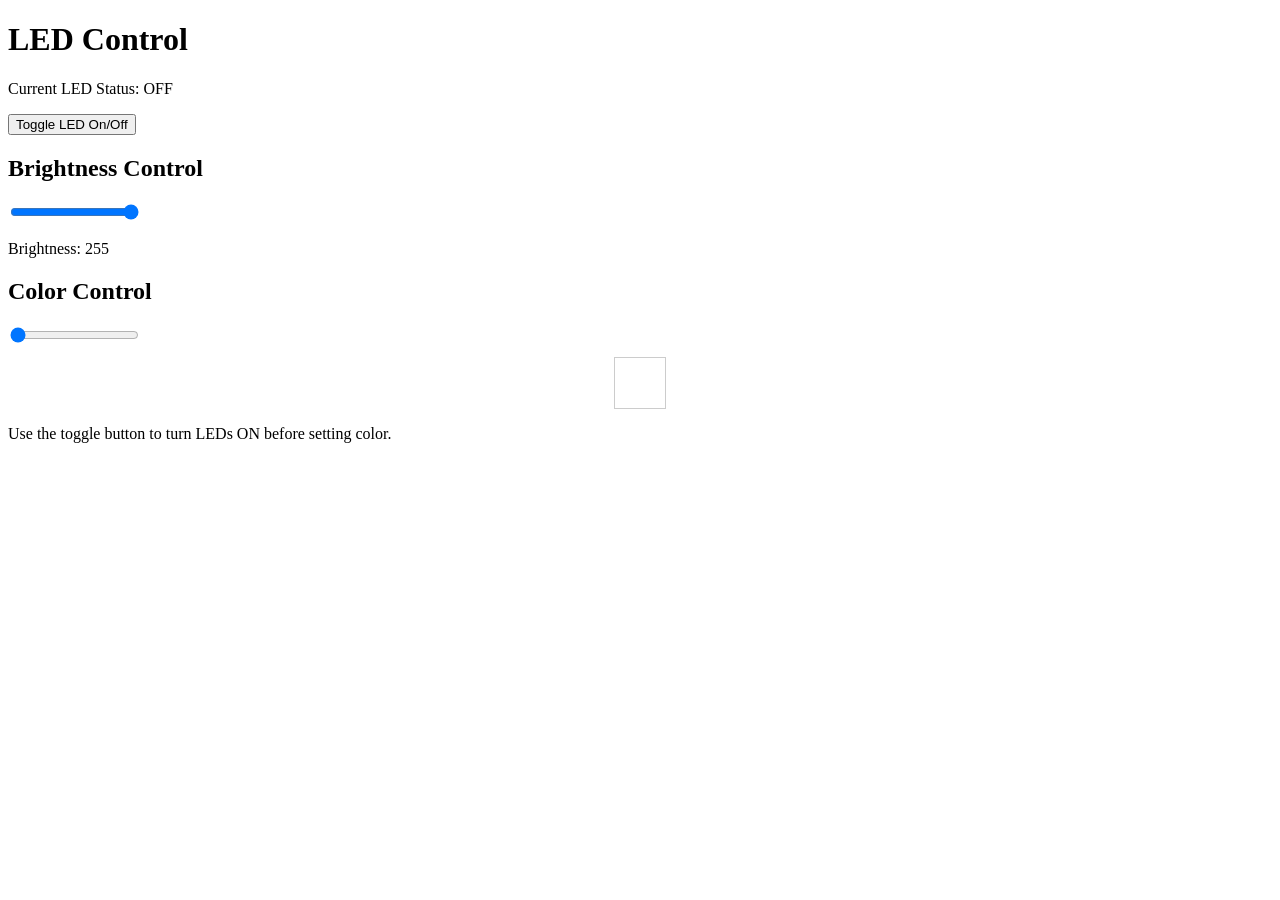
==== captive_portal/data/index.html @ ff1ad08f "captive_portal working (my) example" ====
<!DOCTYPE html>
<html>

<head>
    <title>ESP32 LED Control</title>
    <meta name="viewport" content="width=device-width, initial-scale=1">
    <link rel="stylesheet" href="/style.css">
</head>

<body>
    <h1>LED Control</h1>
    <div class="control-group">
        <p>Current LED Status: <span id="ledStatus" class="off">OFF</span></p>
        <button id="toggleButton">Toggle LED On/Off</button>
    </div>
    
    <div class="control-group">
        <h2>Brightness Control</h2>
        <input type="range" id="brightnessSlider" min="0" max="255" value="255">
        <p>Brightness: <span id="brightnessValue">255</span></p>
    </div>

    <div class="control-group">
        <h2>Color Control</h2>
        <input type="range" id="colorSlider" min="0" max="359" value="0">
        <div id="currentColorDisplay" style="width: 50px; height: 50px; border: 1px solid #ccc; margin: 10px auto;"></div>
        <p>Use the toggle button to turn LEDs ON before setting color.</p>
    </div>

    <script src="/script.js"></script>
</body>

</html>
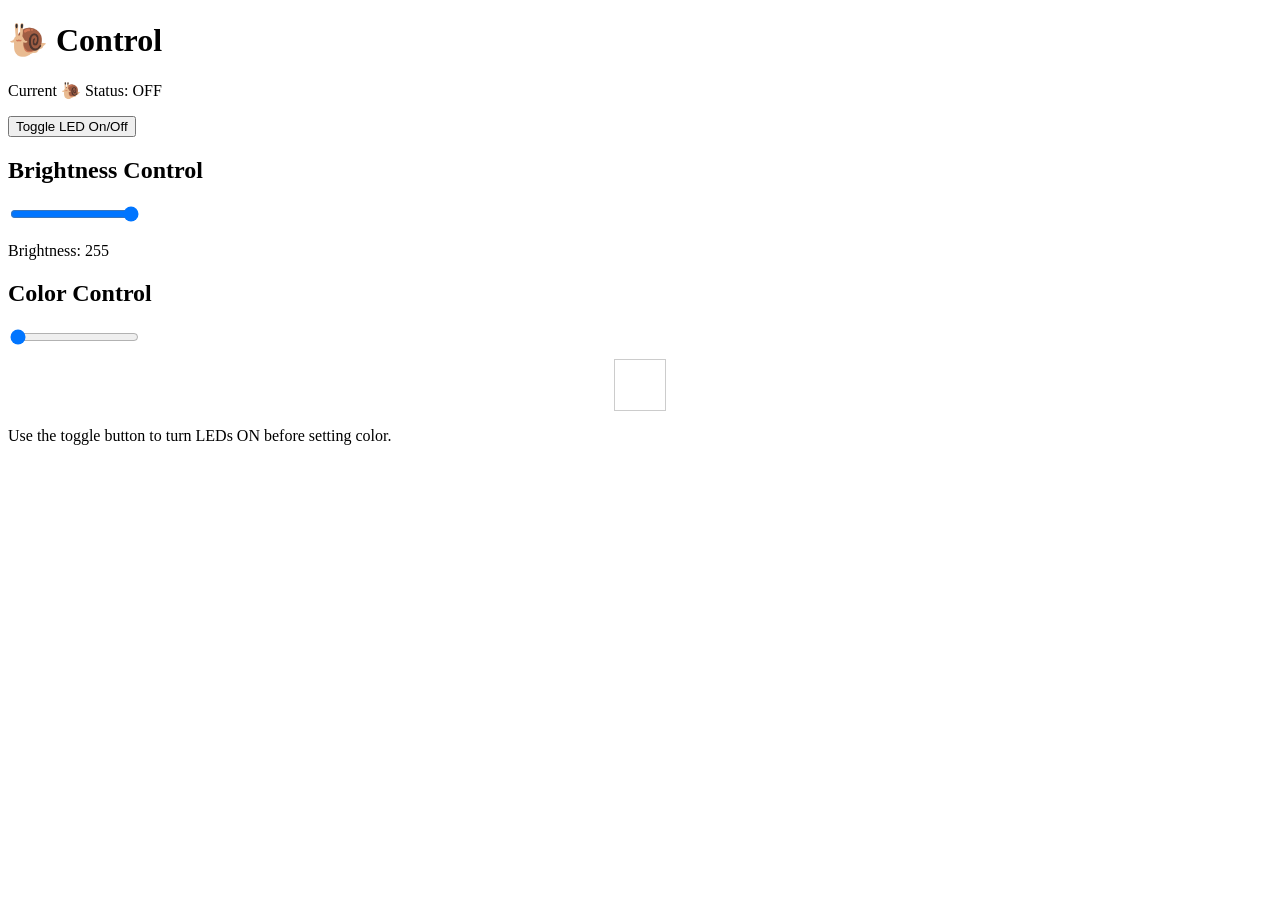
==== commit 79eb1f16: "basic controlls functioning yay" ====
--- a/captive_portal/data/index.html
+++ b/captive_portal/data/index.html
@@ -2,15 +2,16 @@
 <html>
 
 <head>
+    <meta charset="UTF-8">
     <title>ESP32 LED Control</title>
     <meta name="viewport" content="width=device-width, initial-scale=1">
     <link rel="stylesheet" href="/style.css">
 </head>
 
 <body>
-    <h1>LED Control</h1>
+    <h1>🐌 Control</h1>
     <div class="control-group">
-        <p>Current LED Status: <span id="ledStatus" class="off">OFF</span></p>
+        <p>Current 🐌 Status: <span id="ledStatus" class="off">OFF</span></p>
         <button id="toggleButton">Toggle LED On/Off</button>
     </div>
     
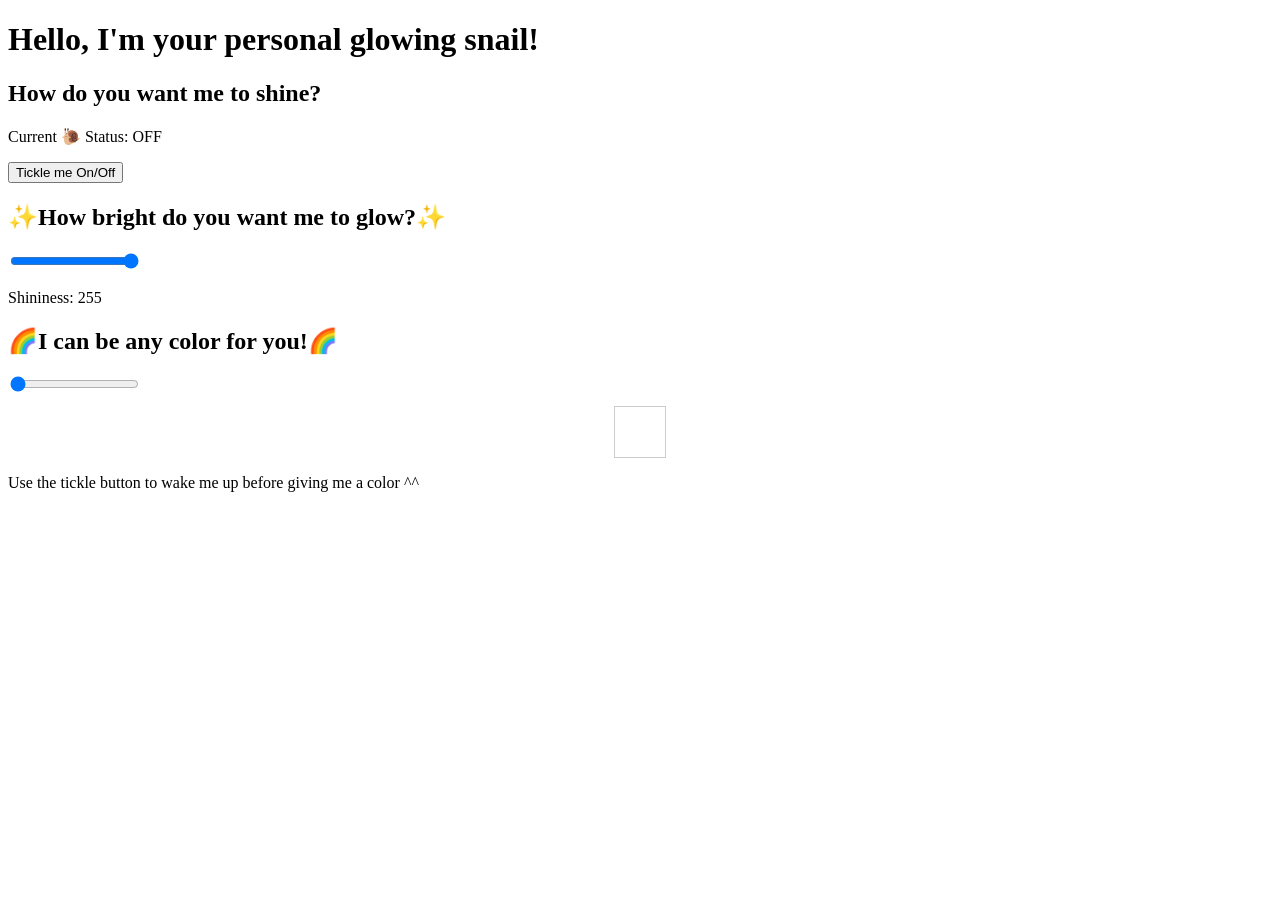
==== commit 5c833953: "Web UI finish... correct led count" ====
--- a/captive_portal/data/index.html
+++ b/captive_portal/data/index.html
@@ -9,23 +9,25 @@
 </head>
 
 <body>
-    <h1>🐌 Control</h1>
+    <h1>Hello, I'm your personal glowing snail!</h1>
+    <h2>How do you want me to shine?</h2>
     <div class="control-group">
         <p>Current 🐌 Status: <span id="ledStatus" class="off">OFF</span></p>
-        <button id="toggleButton">Toggle LED On/Off</button>
-    </div>
-    
-    <div class="control-group">
-        <h2>Brightness Control</h2>
-        <input type="range" id="brightnessSlider" min="0" max="255" value="255">
-        <p>Brightness: <span id="brightnessValue">255</span></p>
+        <button id="toggleButton">Tickle me On/Off</button>
     </div>
 
     <div class="control-group">
-        <h2>Color Control</h2>
+        <h2>✨How bright do you want me to glow?✨</h2>
+        <input type="range" id="brightnessSlider" min="0" max="255" value="255">
+        <p>Shininess: <span id="brightnessValue">255</span></p>
+    </div>
+
+    <div class="control-group">
+        <h2>🌈I can be any color for you!🌈</h2>
         <input type="range" id="colorSlider" min="0" max="359" value="0">
-        <div id="currentColorDisplay" style="width: 50px; height: 50px; border: 1px solid #ccc; margin: 10px auto;"></div>
-        <p>Use the toggle button to turn LEDs ON before setting color.</p>
+        <div id="currentColorDisplay" style="width: 50px; height: 50px; border: 1px solid #ccc; margin: 10px auto;">
+        </div>
+        <p>Use the tickle button to wake me up before giving me a color ^^</p>
     </div>
 
     <script src="/script.js"></script>
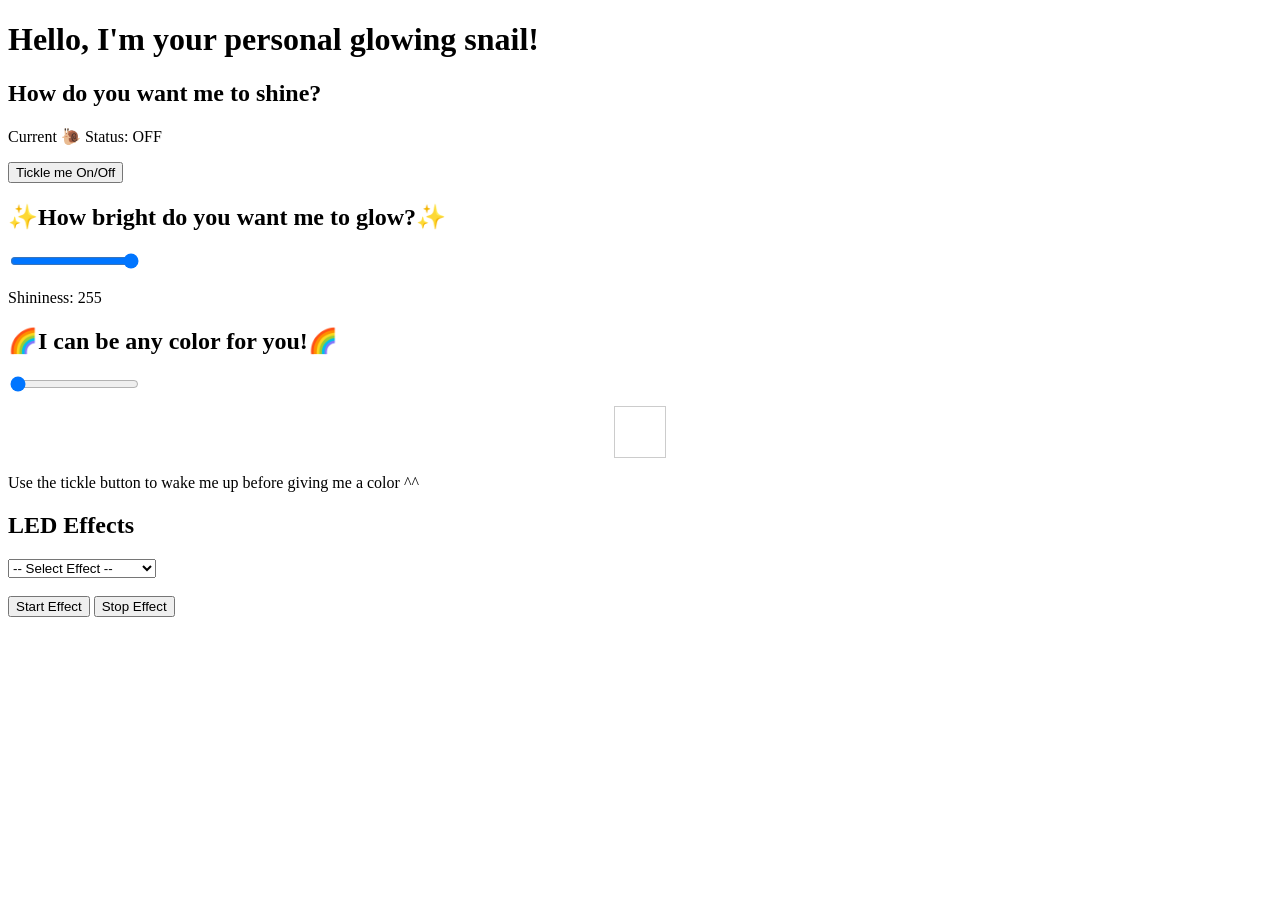
==== commit fcdce8d6: "added effects still buggy with slider effect clear" ====
--- a/captive_portal/data/index.html
+++ b/captive_portal/data/index.html
@@ -30,6 +30,20 @@
         <p>Use the tickle button to wake me up before giving me a color ^^</p>
     </div>
 
+    <div class="control-group">
+        <h2>LED Effects</h2>
+        <select id="effectSelect">
+            <option value="0">-- Select Effect --</option>
+            <option value="1">Rainbow Cycle</option>
+            <option value="2">Theater Chase (Red)</option>
+            <option value="3">Sparkle</option>
+            <option value="4">Wave (Blue)</option>
+        </select>
+        <br><br>
+        <button id="startEffectButton">Start Effect</button>
+        <button id="stopEffectButton">Stop Effect</button>
+    </div>
+
     <script src="/script.js"></script>
 </body>
 
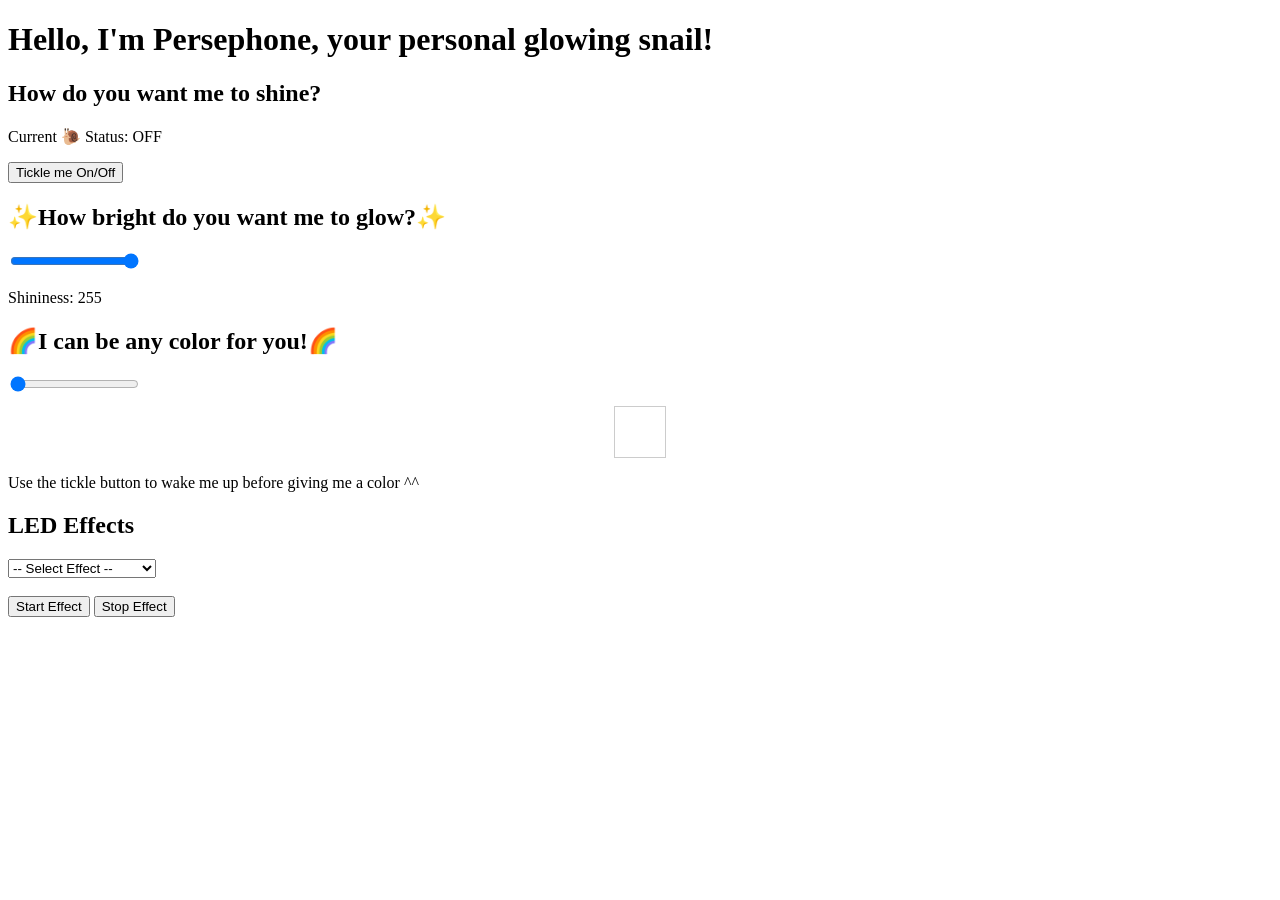
==== commit f4d832cd: "no fix" ====
--- a/captive_portal/data/index.html
+++ b/captive_portal/data/index.html
@@ -9,7 +9,7 @@
 </head>
 
 <body>
-    <h1>Hello, I'm your personal glowing snail!</h1>
+    <h1>Hello, I'm Persephone, your personal glowing snail!</h1>
     <h2>How do you want me to shine?</h2>
     <div class="control-group">
         <p>Current 🐌 Status: <span id="ledStatus" class="off">OFF</span></p>
@@ -43,7 +43,13 @@
         <button id="startEffectButton">Start Effect</button>
         <button id="stopEffectButton">Stop Effect</button>
     </div>
-
+    
+<!--   <div class="control-group">
+        <h2>⚡How fast should I animate?⚡</h2>
+        <input type="range" id="speedSlider" min="10" max="500" value="50">
+        <p>Animation Speed: <span id="speedValue">50</span>ms</p>
+    </div>
+-->
     <script src="/script.js"></script>
 </body>
 
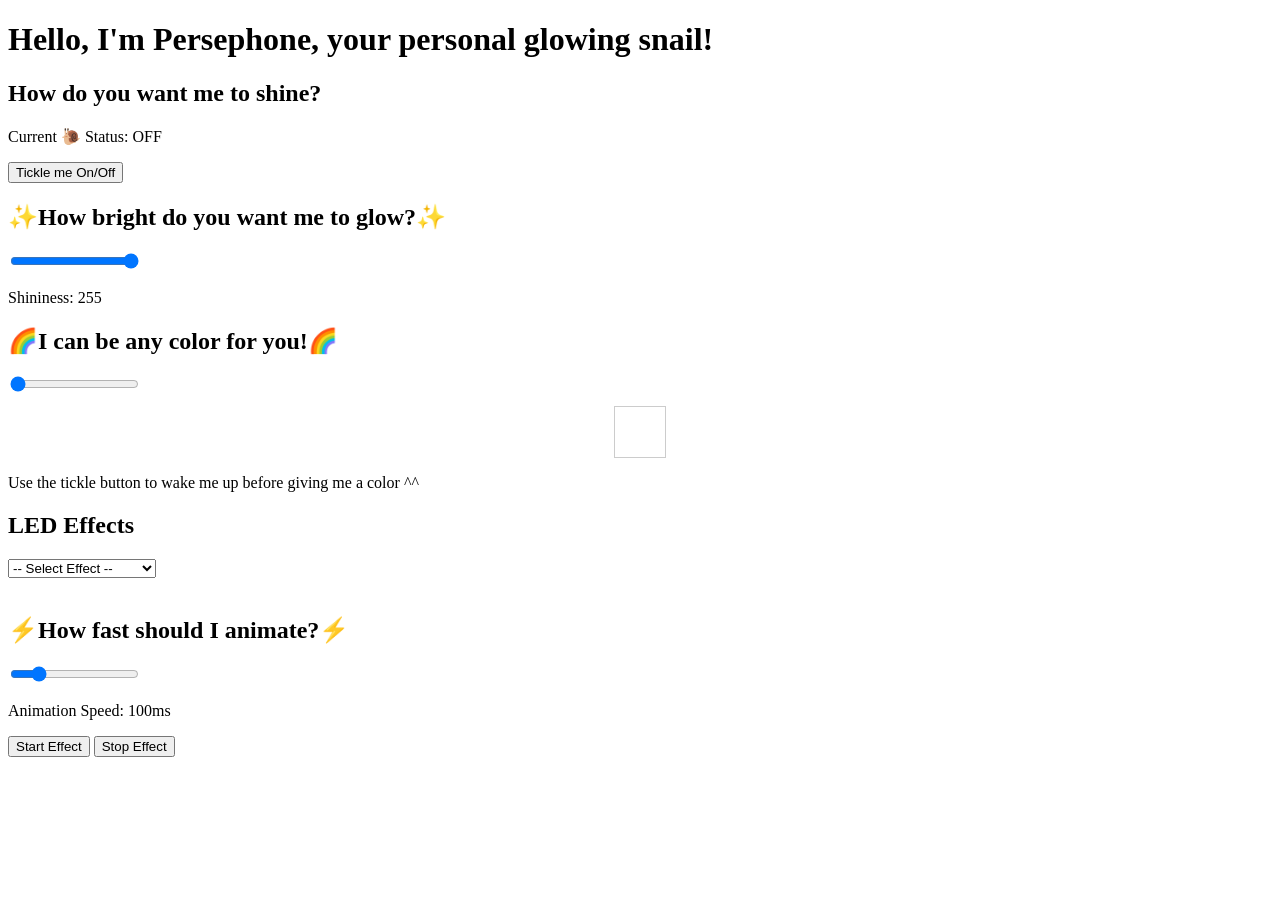
==== commit 74a0c3aa: "something not working speed slider" ====
--- a/captive_portal/data/index.html
+++ b/captive_portal/data/index.html
@@ -30,26 +30,26 @@
         <p>Use the tickle button to wake me up before giving me a color ^^</p>
     </div>
 
-    <div class="control-group">
-        <h2>LED Effects</h2>
-        <select id="effectSelect">
-            <option value="0">-- Select Effect --</option>
-            <option value="1">Rainbow Cycle</option>
-            <option value="2">Theater Chase (Red)</option>
-            <option value="3">Sparkle</option>
-            <option value="4">Wave (Blue)</option>
-        </select>
-        <br><br>
-        <button id="startEffectButton">Start Effect</button>
-        <button id="stopEffectButton">Stop Effect</button>
+<div class="control-group">
+    <h2>LED Effects</h2>
+    <select id="effectSelect">
+        <option value="0">-- Select Effect --</option>
+        <option value="1">Rainbow Cycle</option>
+        <option value="2">Theater Chase (Red)</option>
+        <option value="3">Sparkle</option>
+        <option value="4">Wave (Blue)</option>
+    </select>
+    <br><br>
+    
+    <div class="control-group"> 
+        <h2>⚡How fast should I animate?⚡</h2>
+        <input type="range" id="speedSlider" min="10" max="500" value="100">
+        <p>Animation Speed: <span id="speedValue">100</span>ms</p>
     </div>
     
-<!--   <div class="control-group">
-        <h2>⚡How fast should I animate?⚡</h2>
-        <input type="range" id="speedSlider" min="10" max="500" value="50">
-        <p>Animation Speed: <span id="speedValue">50</span>ms</p>
-    </div>
--->
+    <button id="startEffectButton">Start Effect</button>
+    <button id="stopEffectButton">Stop Effect</button>
+</div>
     <script src="/script.js"></script>
 </body>
 
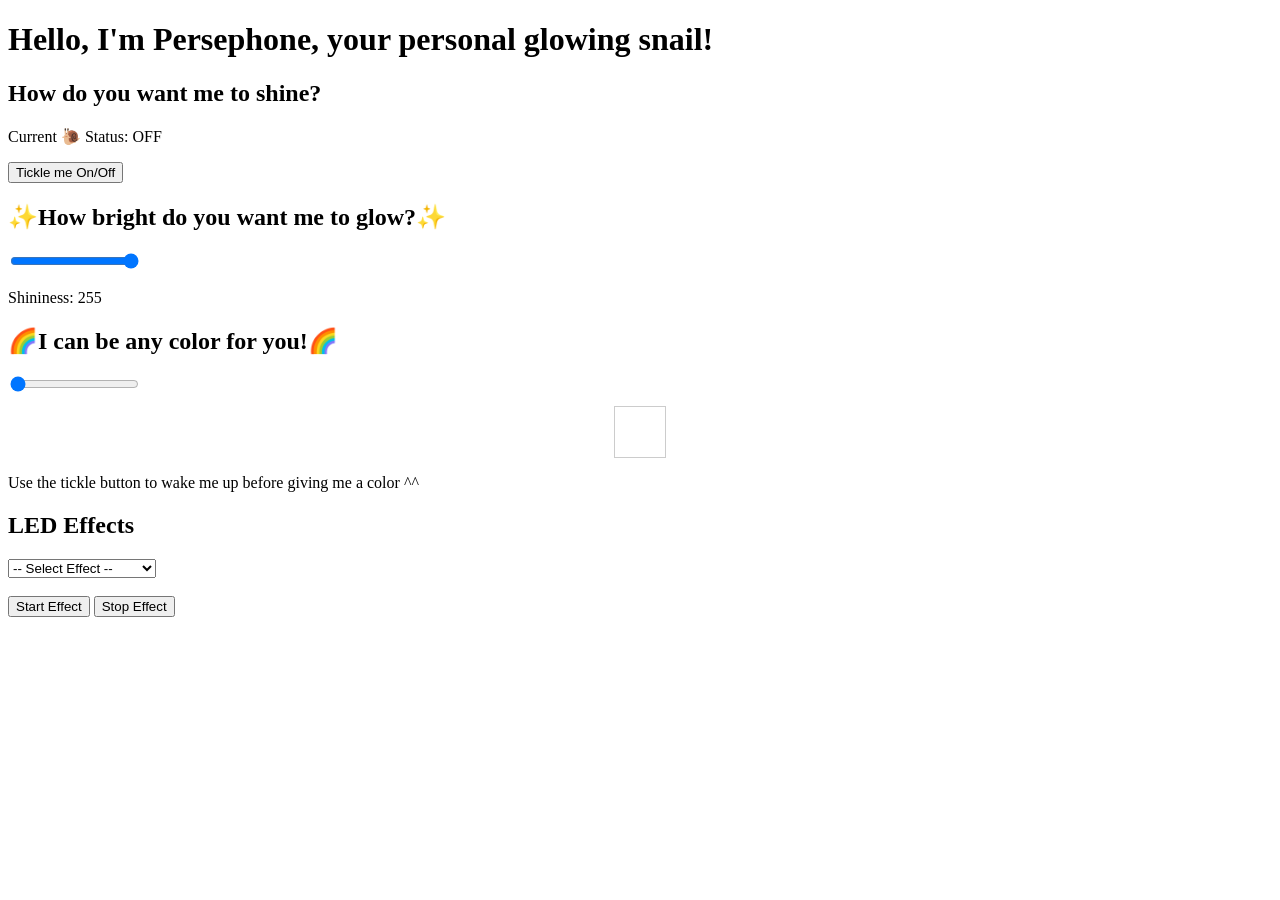
==== commit ad986470: "Revert "something not working speed slider" This reverts commit 74a0c3aaa82b700be1272d6989eda5becf73" ====
--- a/captive_portal/data/index.html
+++ b/captive_portal/data/index.html
@@ -30,26 +30,26 @@
         <p>Use the tickle button to wake me up before giving me a color ^^</p>
     </div>
 
-<div class="control-group">
-    <h2>LED Effects</h2>
-    <select id="effectSelect">
-        <option value="0">-- Select Effect --</option>
-        <option value="1">Rainbow Cycle</option>
-        <option value="2">Theater Chase (Red)</option>
-        <option value="3">Sparkle</option>
-        <option value="4">Wave (Blue)</option>
-    </select>
-    <br><br>
-    
-    <div class="control-group"> 
-        <h2>⚡How fast should I animate?⚡</h2>
-        <input type="range" id="speedSlider" min="10" max="500" value="100">
-        <p>Animation Speed: <span id="speedValue">100</span>ms</p>
+    <div class="control-group">
+        <h2>LED Effects</h2>
+        <select id="effectSelect">
+            <option value="0">-- Select Effect --</option>
+            <option value="1">Rainbow Cycle</option>
+            <option value="2">Theater Chase (Red)</option>
+            <option value="3">Sparkle</option>
+            <option value="4">Wave (Blue)</option>
+        </select>
+        <br><br>
+        <button id="startEffectButton">Start Effect</button>
+        <button id="stopEffectButton">Stop Effect</button>
     </div>
     
-    <button id="startEffectButton">Start Effect</button>
-    <button id="stopEffectButton">Stop Effect</button>
-</div>
+<!--   <div class="control-group">
+        <h2>⚡How fast should I animate?⚡</h2>
+        <input type="range" id="speedSlider" min="10" max="500" value="50">
+        <p>Animation Speed: <span id="speedValue">50</span>ms</p>
+    </div>
+-->
     <script src="/script.js"></script>
 </body>
 
